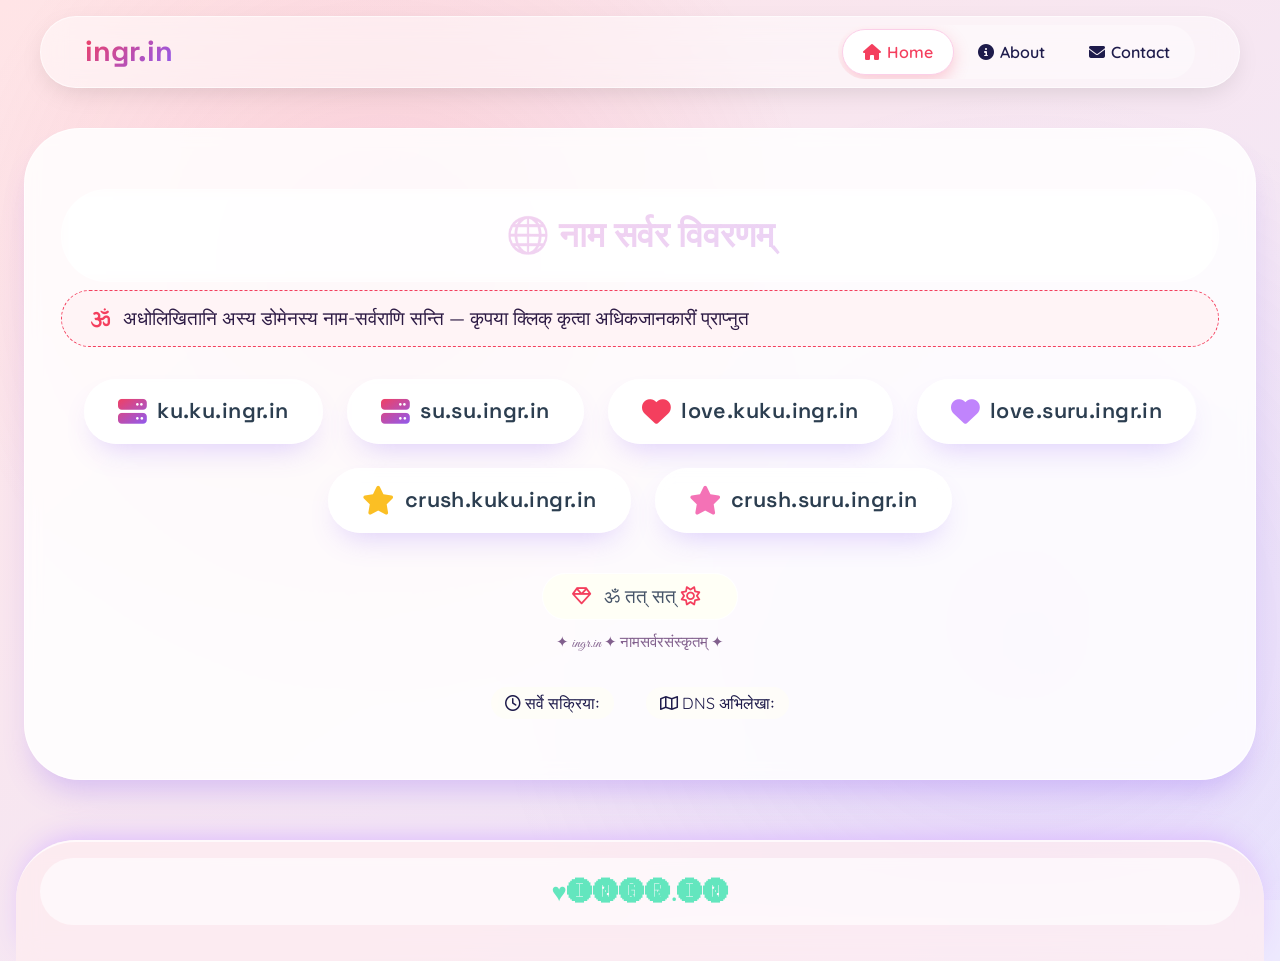
==== public/index.html @ ec8a5ffa "Rename index.html to public/index.html" ====
<!DOCTYPE html>
<html lang="en">
<head>
  <meta charset="UTF-8" />
<meta name="viewport" content="width=device-width, initial-scale=1.0" />
<meta name="description" content="Ingr.in - Modern Web Platform">
<meta name="keywords" content="ingr, social, platform">
<meta name="author" content="Ingr">
<title>Ingr.in - Auto-Adjust Footer</title>
<link rel="stylesheet" href="https://cdnjs.cloudflare.com/ajax/libs/font-awesome/6.4.0/css/all.min.css">
<!-- App Info -->
  <meta name="mobile-web-app-capable" content="yes">
<meta name="apple-mobile-web-app-capable" content="yes">
<meta name="theme-color" content="#000000">
<link rel="manifest" href="https://dns.ingr.in/manifest.json">
<script defer>
if ("serviceWorker" in navigator) {
navigator.serviceWorker.register("https://dns.ingr.in/sw.js");
}
</script>
<style>@import url('https://fonts.googleapis.com/css2?family=Quicksand:wght@400;600;700&family=Space+Grotesk:wght@400;500;700&family=Russo+One&family=Great+Vibes&display=swap');

/* RESET */
*{
margin:0;
padding:0;
box-sizing:border-box;
transition:all .25s ease-in-out;
}

html{
scroll-behavior:smooth;
}

/* VARIABLES */
:root{
--gradient-start:#f43f5e;
--gradient-end:#8b5cf6;
--accent:#2dd4bf;
--bg-soft:#fff9f9;
--card-bg:rgba(255,255,255,.85);
--text-dark:#1e1b4b;
--text-light:#f8fafc;
--shadow:0 20px 30px -10px rgba(139,92,246,.3);
--radius:40px;
}

/* BODY */
body{
font-family:'Quicksand',sans-serif;
background:linear-gradient(145deg,#ffe4e6 0%,#ede9fe 100%);
min-height:100vh;
display:flex;
flex-direction:column;
color:var(--text-dark);
line-height:1.5;
}

/* BACKGROUND GLOW */
body::before{
content:'';
position:fixed;
top:0;
left:0;
width:100%;
height:100%;
background:
radial-gradient(circle at 30% 30%,rgba(244,63,94,.15) 0%,transparent 40%),
radial-gradient(circle at 80% 70%,rgba(139,92,246,.12) 0%,transparent 45%);
z-index:-1;
pointer-events:none;
}

/* CONTAINER */
.container{
max-width:1200px;
margin:0 auto;
padding:0 24px;
width:100%;
}

/* HEADER */
header{
position:sticky;
top:16px;
margin:16px auto 0;
z-index:100;
background:rgba(255,255,255,.5);
backdrop-filter:blur(12px);
border-radius:80px;
width:calc(100% - 32px);
max-width:1200px;
left:0;
right:0;
box-shadow:0 8px 28px -8px rgba(0,0,0,.15);
padding:8px 20px;
border:1px solid rgba(255,255,255,.6);
}

.header-content{
display:flex;
justify-content:space-between;
align-items:center;
flex-wrap:wrap;
width:100%;
}

/* LOGO */
.logo{
font-family:'Space Grotesk',sans-serif;
font-weight:700;
font-size:1.8rem;
background:linear-gradient(135deg,var(--gradient-start),var(--gradient-end));
-webkit-background-clip:text;
-webkit-text-fill-color:transparent;
display:flex;
align-items:center;
gap:8px;
}

/* NAVIGATION */
.nav-links{
display:flex;
gap:8px;
background:rgba(255,255,255,.35);
padding:4px;
border-radius:60px;
}

.nav-links a{
padding:10px 20px;
border-radius:40px;
font-weight:600;
font-size:1rem;
text-decoration:none;
color:#1e1b4b;
display:inline-flex;
align-items:center;
gap:6px;
border:1px solid transparent;
}

.nav-links a:hover{
background:white;
border-color:#fbcfe8;
box-shadow:0 6px 14px #fbcfe8;
color:#f43f5e;
}

.nav-links a.active{
background:white;
color:#f43f5e;
border:1px solid #fbcfe8;
box-shadow:0 6px 16px rgba(244,63,94,.25);
}

/* MAIN CARD */
main{
flex:1;
margin:40px 24px 20px 24px;
background:var(--card-bg);
backdrop-filter:blur(8px);
border-radius:56px;
padding:2.5rem 2rem;
box-shadow:var(--shadow);
border:1px solid rgba(255,255,255,.7);
font-size:1.3rem;
min-height:350px;
animation:fadeIn .35s ease;
}

/* PAGE FADE */
@keyframes fadeIn{
from{
opacity:0;
transform:translateY(10px);
}
to{
opacity:1;
transform:translateY(0);
}
}

/* MESSAGE BOX */
.SlE{
text-align:center;
font-family:'Space Grotesk',sans-serif;
background:rgba(255,255,255,.35);
border-radius:48px;
padding:2rem;
}

.SlE h2{
font-size:3rem;
background:linear-gradient(145deg,#f43f5e,#8b5cf6);
-webkit-background-clip:text;
-webkit-text-fill-color:transparent;
margin-bottom:.5rem;
}

.SlE p{
font-size:1.4rem;
color:#334155;
}

/* LOADING */
.loading{
text-align:center;
padding:40px;
font-size:1.4rem;
font-weight:600;
color:#64748b;
}

/* FOOTER */
footer{
background:rgba(255,237,240,.7);
backdrop-filter:blur(12px);
border-radius:60px 60px 0 0;
margin:40px 16px 0;
padding:16px 24px 28px;
box-shadow:0 -10px 30px -10px #d8b4fe;
border-top:2px solid rgba(255,255,255,.7);
}

.footer-title{
display:flex;
justify-content:center;
align-items:center;
gap:12px;
font-size:1.6rem;
font-weight:700;
cursor:pointer;
padding:14px 24px;
background:rgba(255,255,255,.6);
border-radius:80px;
margin-bottom:8px;
}

.footer-content{
display:none;
gap:24px;
padding:24px 16px;
transition:all .35s ease;
}

footer.active .footer-content{
display:flex;
flex-direction:column;
align-items:center;
}

/* FOOTER LINKS */

.footer-links a{
text-decoration:none;
color:#3b2c6b;
font-weight:600;
background:rgba(255,255,255,.5);
padding:8px 20px;
border-radius:40px;
border:1px solid white;
}

.footer-links a:hover{
background:white;
box-shadow:0 8px 18px #fbcfe8;
}

/* COPYRIGHT */
.copyright{
font-size:1rem;
text-align:center;
background:rgba(255,255,255,.4);
padding:10px 20px;
border-radius:60px;
}

/* BACK TO TOP */
.back-to-top{
position:fixed;
bottom:30px;
right:20px;
background:#f43f5e;
color:white;
width:55px;
height:55px;
border-radius:30px;
display:flex;
align-items:center;
justify-content:center;
cursor:pointer;
box-shadow:0 10px 25px #f0abfc;
opacity:0;
pointer-events:none;
z-index:99;
}

.back-to-top.visible{
opacity:1;
pointer-events:auto;
}

.back-to-top:hover{
background:#8b5cf6;
transform:scale(1.1) translateY(-4px);
}

/* SCROLLBAR */
::-webkit-scrollbar{
width:8px;
height:8px;
}

::-webkit-scrollbar-thumb{
background:linear-gradient(180deg,#f43f5e,#8b5cf6);
border-radius:20px;
}

::-webkit-scrollbar-track{
background:transparent;
}

/* MOBILE */
@media(max-width:700px){

header{
width:calc(100% - 20px);
margin:10px auto 0;
padding:8px 15px;
}

.header-content{
flex-direction:column;
gap:12px;
}

.nav{
overflow-x:auto;
white-space:nowrap;
scroll-behavior:smooth;
}

.nav::-webkit-scrollbar{
display:none;
}

.nav::after{
font-size:.8rem;
margin-left:-2px;
margin-right:-2px;
}

.nav-links{
flex-wrap:wrap;
justify-content:center;
width:100%;
}

.nav-links a{
font-size:.9rem;
padding:8px 14px;
}

main{
margin:24px 12px;
padding:1.8rem 1.2rem;
border-radius:40px;
}

.SlE h2{
font-size:2.2rem;
}

}

/* DESKTOP FIX */
@media(min-width:1200px){

header{
margin:16px auto 0;
}

}</style>
</head>

<body>
<!-- Header -->
<header>
<div class="container header-content">
<div class="logo">
<span>ingr.in</span>
</div>
<nav class="nav-links nav">
  <style>/* NAV SCROLL */
.nav{
overflow-x:auto;
white-space:nowrap;
scroll-behavior:smooth;
-webkit-overflow-scrolling:touch;
}

/* hide scrollbar */
.nav::-webkit-scrollbar{
display:none;
}

.nav{
-ms-overflow-style:none;
scrollbar-width:none;
}

/* links inline */
.nav-links{
display:inline-flex;
flex-wrap:nowrap;
gap:2.5px;
}

/* link fix */
.nav-links a{
display:inline-flex;
white-space:nowrap;
}</style>
<a href="/?sr=home"><i class="fas fa-home"></i> Home</a>
<a href="/?sr=about"><i class="fas fa-info-circle"></i> About</a>
<a href="/?sr=services"><i class="fas fa-envelope"></i> Contact</a>
</nav>
</div>
</header>

<!-- Main -->
<main class="sr-content">
<!-- Dynamic content will be loaded here -->
</main>

<!-- Footer -->
<footer id="footer">
<div class="footer-title">
<span style="color: #63E6BE;">&hearts;🅘🅝🅖🅡.🅘🅝</span>
</div>
<div class="footer-content">
<div class="footer-links" style="grid-template-columns:2fr">

<a href="https://m.facebook.com/61576547710874/" class="fbtn facebook">
<i class="fab fa-facebook-f"></i>
<span>Facebook</span>
</a>

<a href="#" class="fbtn twitter">
<i class="fab fa-twitter"></i>
<span>Twitter</span>
</a>

<a href="https://www.instagram.com/social_ingr.in?" class="fbtn instagram">
<i class="fab fa-instagram"></i>
<span>Instagram</span>
</a>

<a href="#" class="fbtn linkedin">
<i class="fab fa-linkedin"></i>
<span>LinkedIn</span>
</a>
<style>
.footer-links{
display:flex;
flex-wrap:wrap;
justify-content:center;
gap:14px;
}

.fbtn{
display:flex;
align-items:center;
gap:8px;
padding:10px 18px;
border-radius:40px;
font-weight:600;
text-decoration:none;
color:#1e1b4b;
background:rgba(255,255,255,.6);
backdrop-filter:blur(10px);
border:1px solid rgba(255,255,255,.7);
box-shadow:0 6px 16px rgba(0,0,0,.08);
}

.fbtn i{
font-size:1rem;
}

.fbtn:hover{
transform:translateY(-4px) scale(1.05);
box-shadow:0 12px 22px rgba(0,0,0,.15);
color:white;
}

/* brand hover colors */

.facebook:hover{
background:#1877f2;
}

.twitter:hover{
background:#1da1f2;
}

.instagram:hover{
background:linear-gradient(45deg,#f58529,#dd2a7b,#8134af);
}

.linkedin:hover{
background:#0077b5;
}</style>
</div>
<div class="copyright">
<i class="fa-brands fa-square-bluesky"></i> 2025 Ingr.in — <a href="https://sn.ingr.in" style="color:var(--light); text-decoration:none; cursor:pointer;"><span style="color: #2dd4bf;">All Rights Reserved | Privacy Policy | Terms of Service</span></a>
</div>
<div class="from-orange-100">
<span style="
background-image:
linear-gradient(greenyellow, gold, hotpink, SpringGreen),
linear-gradient(gold, greenyellow, deeppink, darkblue),
linear-gradient(SpringGreen, #00FF7F, magenta, gold),
linear-gradient(magenta, SpringGreen, Fuchsia, #377af5);
font-size: 1.8rem;
font-weight:bold; font-style:italic;
-webkit-background-clip: text;
-webkit-text-fill-color: transparent;
display: inline-block;">
<i class="fa-brands fa-square-bluesky"></i>
<span style="font-family: 'Great Vibes', 'Alex Brush', 'Dancing Script', cursive, serif;">&nbsp;Power&nbsp;By&nbsp;&hearts;ꈜꌈꌅꌈꌈ</span>&nbsp;
</span>
</div>
</div>
</footer>

<!-- Back to top button -->
<div class="back-to-top" id="backToTop">
<i class="fas fa-chevron-up"></i>
</div>

<script>
// ===== Elements =====
const main = document.querySelector("main");
const navLinks = document.querySelectorAll(".nav a");

// ===== Allowed Sections =====
function getAllowedSections() {
let sections = [];
navLinks.forEach(link => {
let url = new URL(link.href, window.location.origin);
let page = url.searchParams.get("sr");
if (page) sections.push(page);
});
return sections;
}

// ===== Get Section From URL =====
function getSection() {
const params = new URLSearchParams(window.location.search);
return params.get("sr") || "home";
}

// ===== Validate Section =====
function validateSection(section, allowed) {
if (!allowed.includes(section)) {
return "home";
}
return section;
}

// ===== Load Section Content =====
async function loadSection(section) {
try {
const res = await fetch(`/public/${encodeURIComponent(section)}.html`);

if (!res.ok) throw new Error("404");

const html = await res.text();
main.innerHTML = html;

} catch (err) {
main.innerHTML = `
<div class="SlE">
<h2>Sorry</h2>
<p>${section} temporarily unavailable</p>
</div>`;
}
}

// ===== Highlight Active Nav =====
function setActiveNav(section) {
navLinks.forEach(link => {
if (link.href.includes("sr=" + section)) {
link.classList.add("active");
} else {
link.classList.remove("active");
}
});
}

// ===== Router Init =====
function initRouter() {
const allowed = getAllowedSections();
let section = getSection();
section = validateSection(section, allowed);
loadSection(section);
setActiveNav(section);
}

// ===== Back To Top =====
function initBackToTop() {
const backToTop = document.getElementById("backToTop");

window.addEventListener("scroll", () => {
backToTop.classList.toggle("visible", window.scrollY > 200);
});

backToTop.addEventListener("click", () => {
window.scrollTo({ top: 0, behavior: "smooth" });
});
}

// ===== Footer Toggle =====
function initFooter() {
const footer = document.getElementById("footer");
const title = footer.querySelector(".footer-title");

title.addEventListener("click", (e) => {
e.stopPropagation();
footer.classList.toggle("active");
});

document.body.addEventListener("click", (e) => {
if (!footer.contains(e.target)) {
footer.classList.remove("active");
}
});
}

// ===== Init All =====
document.addEventListener("DOMContentLoaded", () => {
initRouter();
initBackToTop();
initFooter();
});
</script>
</body>

</html>
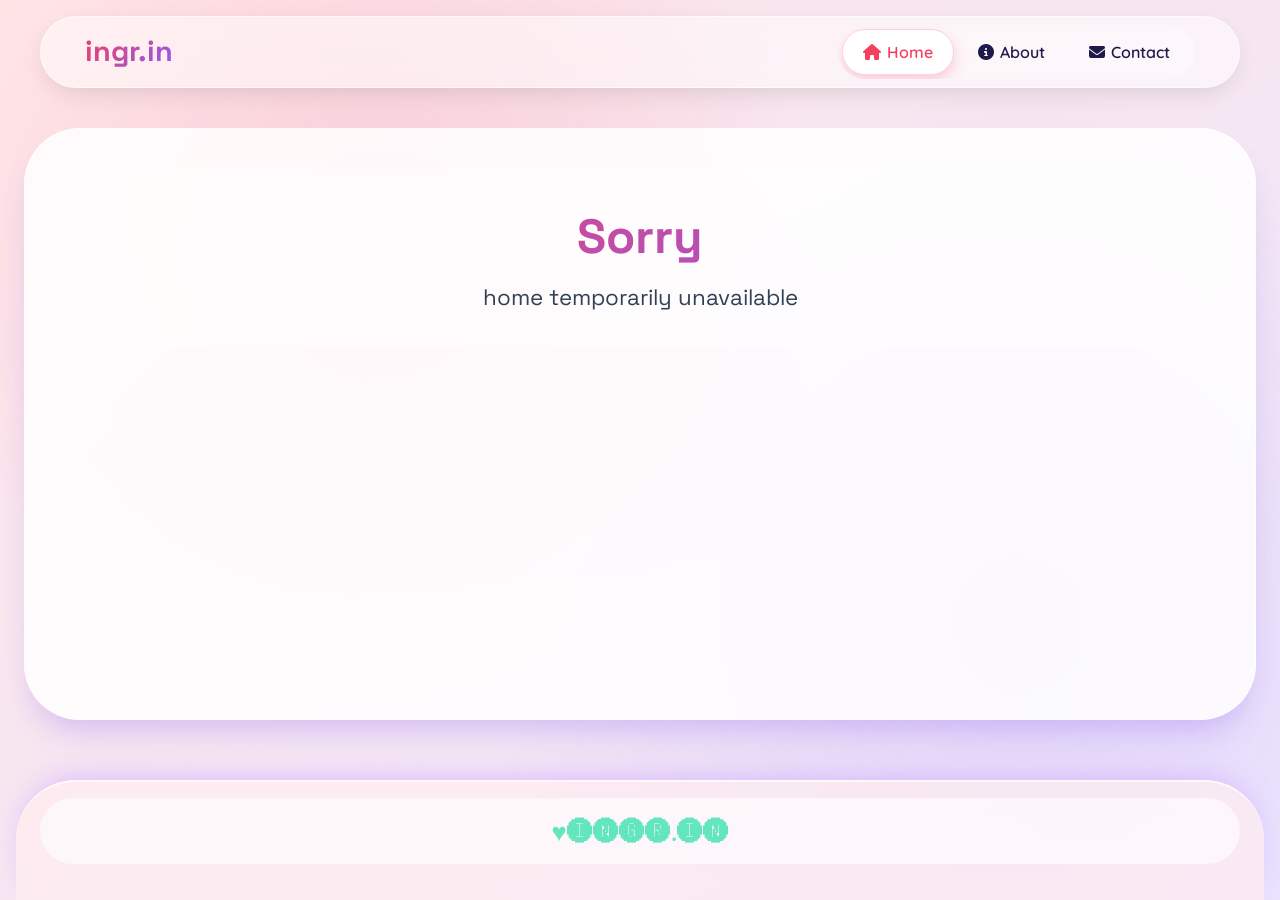
==== commit 0c2e8e6f: "Update index.html" ====
--- a/public/index.html
+++ b/public/index.html
@@ -572,7 +572,7 @@
 // ===== Load Section Content =====
 async function loadSection(section) {
 try {
-const res = await fetch(`/public/${encodeURIComponent(section)}.html`);
+const res = await fetch(`/pages/${encodeURIComponent(section)}.html`);
 
 if (!res.ok) throw new Error("404");
 
